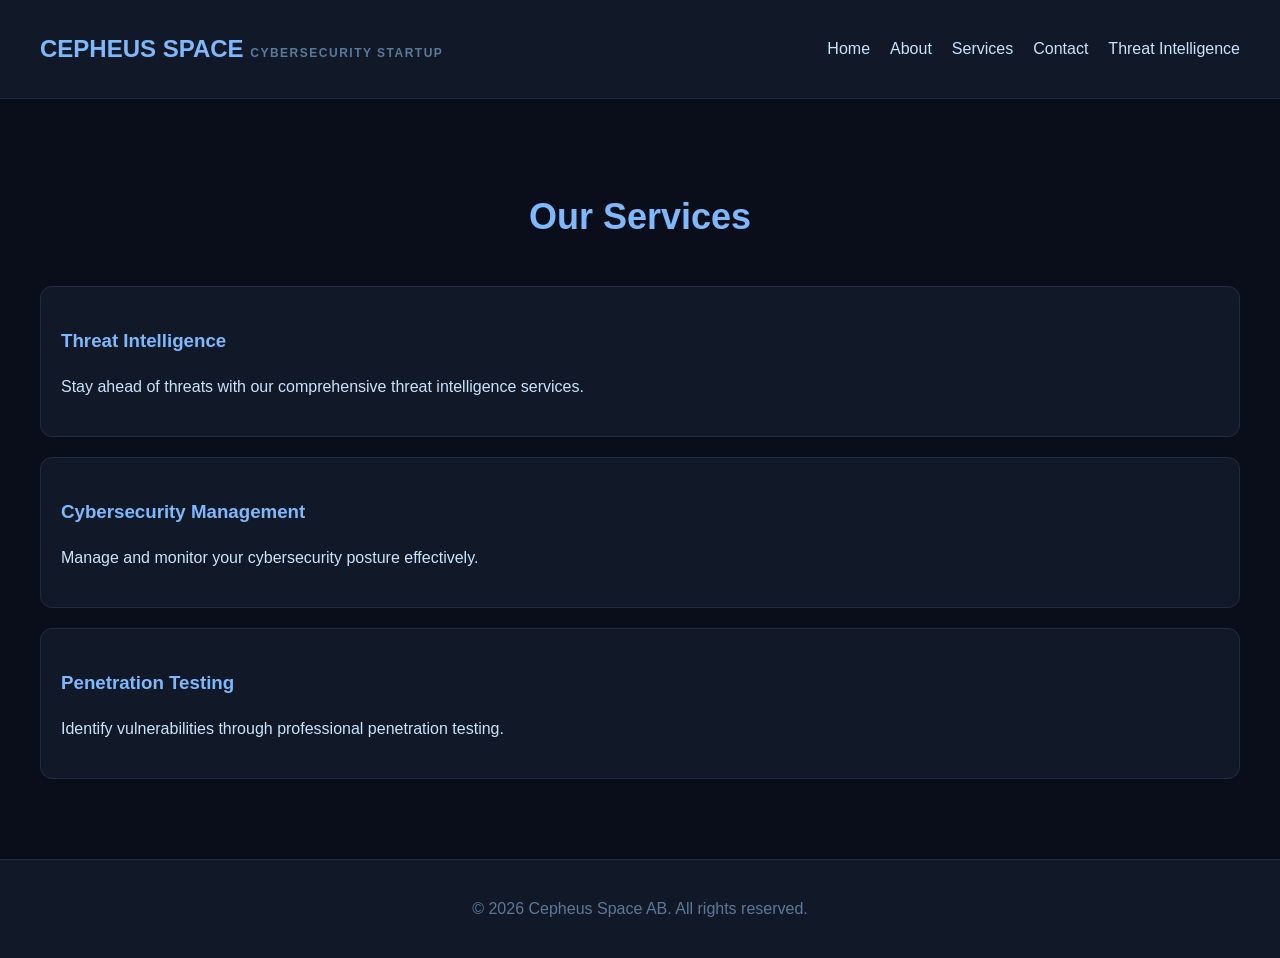
==== services.html @ 0052dcc8 "Add full site: threat intel dashboard, all pages, assets, and nav fixes - Convert threat-intelligenc" ====
<!DOCTYPE html>
<html lang="en">
<head>
  <meta charset="UTF-8">
  <meta name="viewport" content="width=device-width, initial-scale=1.0">
  <title>Services - Cepheus Space</title>
  <link rel="stylesheet" href="css/style.css">
</head>
<body>
  <header>
    <nav class="container">
      <div class="logo">
        CEPHEUS SPACE
        <span>Cybersecurity Startup</span>
      </div>
      <ul>
        <li><a href="index.html">Home</a></li>
        <li><a href="about.html">About</a></li>
        <li><a href="services.html">Services</a></li>
        <li><a href="contact.html">Contact</a></li>
        <li><a href="threat-intelligence.html">Threat Intelligence</a></li>
      </ul>
    </nav>
  </header>

  <section class="section">
    <div class="container">
      <h2>Our Services</h2>
      <div class="card">
        <h3>Threat Intelligence</h3>
        <p>Stay ahead of threats with our comprehensive threat intelligence services.</p>
      </div>
      <div class="card">
        <h3>Cybersecurity Management</h3>
        <p>Manage and monitor your cybersecurity posture effectively.</p>
      </div>
      <div class="card">
        <h3>Penetration Testing</h3>
        <p>Identify vulnerabilities through professional penetration testing.</p>
      </div>
    </div>
  </section>

  <footer>
    <div class="container">
      <p>&copy; 2026 Cepheus Space AB. All rights reserved.</p>
    </div>
  </footer>
</body>
</html>
---- css/style.css ----
/* Base styles for Cepheus Space website */
body {
  font-family: 'Inter', 'Segoe UI', sans-serif;
  background: #0a0e1a;
  color: #c9e4ff;
  margin: 0;
  padding: 0;
  line-height: 1.6;
}

.container {
  max-width: 1200px;
  margin: 0 auto;
  padding: 0 20px;
}

header {
  background: #111827;
  border-bottom: 1px solid #1e2d44;
  padding: 20px 0;
}

nav {
  display: flex;
  justify-content: space-between;
  align-items: center;
}

.logo {
  font-size: 24px;
  font-weight: 700;
  color: #7eb8ff;
}

.logo span {
  font-size: 12px;
  color: #5a7a9a;
  text-transform: uppercase;
  letter-spacing: 1.5px;
}

nav ul {
  list-style: none;
  display: flex;
  gap: 20px;
}

nav a {
  color: #c9e4ff;
  text-decoration: none;
  transition: color 0.3s;
}

nav a:hover {
  color: #7eb8ff;
}

.hero {
  text-align: center;
  padding: 100px 0;
  background: url('images/space-bg.jpg') no-repeat center center/cover;
}

.hero h1 {
  font-size: 48px;
  margin-bottom: 20px;
}

.hero p {
  font-size: 20px;
  margin-bottom: 30px;
}

.btn {
  background: #1d4ed8;
  color: #fff;
  padding: 10px 20px;
  border: none;
  border-radius: 5px;
  cursor: pointer;
  text-decoration: none;
  display: inline-block;
}

.btn:hover {
  background: #1e40af;
}

.section {
  padding: 60px 0;
}

.section h2 {
  text-align: center;
  font-size: 36px;
  margin-bottom: 40px;
  color: #7eb8ff;
}

.card {
  background: #111827;
  border: 1px solid #1e2d44;
  border-radius: 12px;
  padding: 20px;
  margin-bottom: 20px;
}

.card h3 {
  color: #7eb8ff;
}

footer {
  background: #111827;
  text-align: center;
  padding: 20px 0;
  border-top: 1px solid #1e2d44;
}

footer p {
  color: #5a7a9a;
}
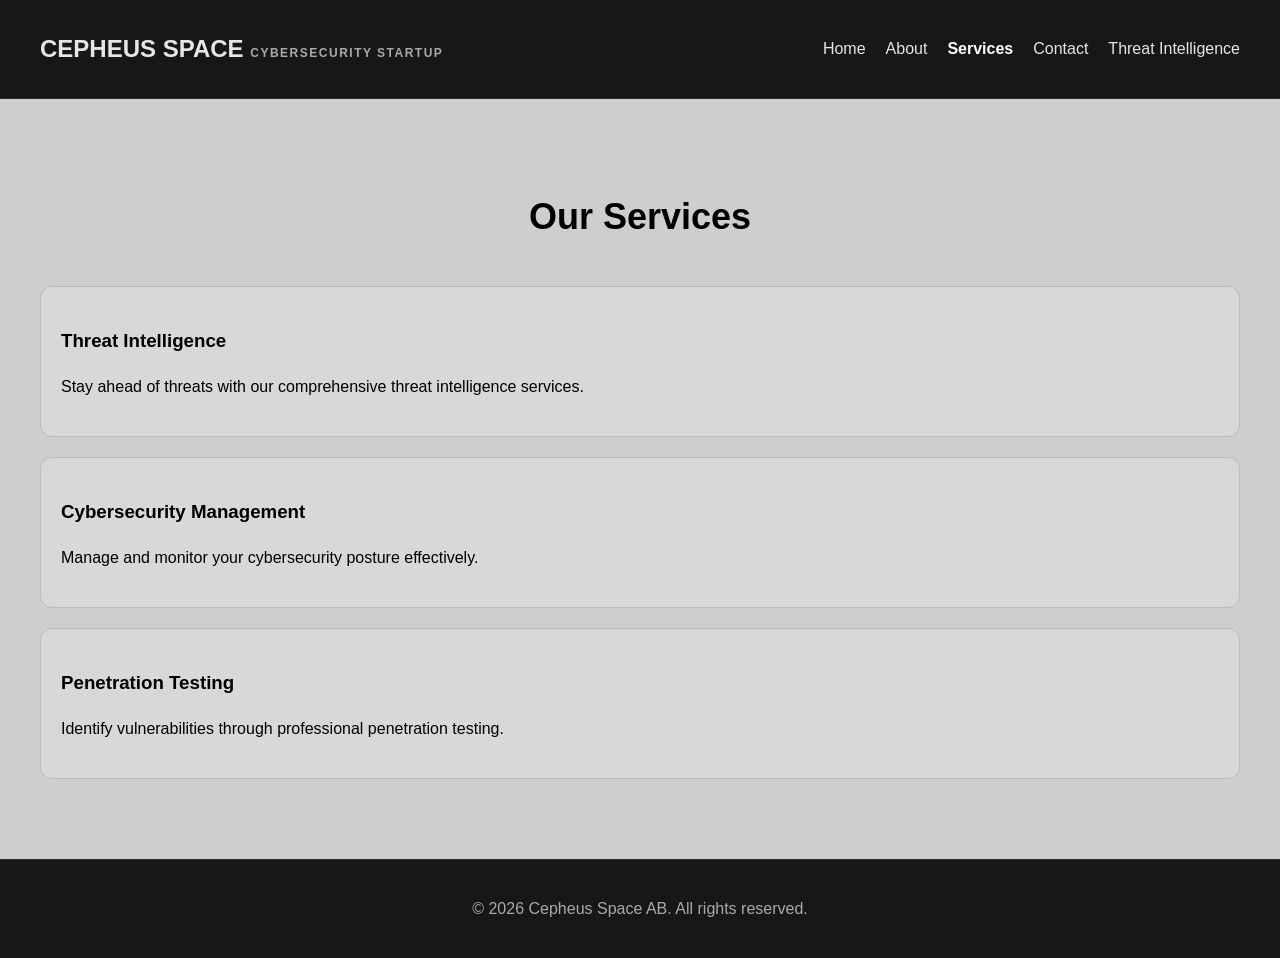
==== commit 953ea0ad: "Highlight active link for Services page" ====
--- a/services.html
+++ b/services.html
@@ -16,7 +16,7 @@
       <ul>
         <li><a href="index.html">Home</a></li>
         <li><a href="about.html">About</a></li>
-        <li><a href="services.html">Services</a></li>
+        <li><a href="services.html" class="active">Services</a></li>
         <li><a href="contact.html">Contact</a></li>
         <li><a href="threat-intelligence.html">Threat Intelligence</a></li>
       </ul>
@@ -47,4 +47,4 @@
     </div>
   </footer>
 </body>
-</html>+</html>
--- a/css/style.css
+++ b/css/style.css
@@ -1,8 +1,8 @@
 /* Base styles for Cepheus Space website */
 body {
   font-family: 'Inter', 'Segoe UI', sans-serif;
-  background: #0a0e1a;
-  color: #c9e4ff;
+  background: #CECECE;
+  color: #000000;
   margin: 0;
   padding: 0;
   line-height: 1.6;
@@ -15,8 +15,8 @@
 }
 
 header {
-  background: #111827;
-  border-bottom: 1px solid #1e2d44;
+  background: #161719;
+  border-bottom: 1px solid #2a2a2a;
   padding: 20px 0;
 }
 
@@ -29,12 +29,12 @@
 .logo {
   font-size: 24px;
   font-weight: 700;
-  color: #7eb8ff;
+  color: #E6E6E6;
 }
 
 .logo span {
   font-size: 12px;
-  color: #5a7a9a;
+  color: #aaaaaa;
   text-transform: uppercase;
   letter-spacing: 1.5px;
 }
@@ -46,13 +46,18 @@
 }
 
 nav a {
-  color: #c9e4ff;
+  color: #E6E6E6;
   text-decoration: none;
   transition: color 0.3s;
 }
 
 nav a:hover {
-  color: #7eb8ff;
+  color: #ffffff;
+}
+
+nav a.active {
+  color: #ffffff;
+  font-weight: 600;
 }
 
 .hero {
@@ -64,18 +69,20 @@
 .hero h1 {
   font-size: 48px;
   margin-bottom: 20px;
+  color: #E6E6E6;
 }
 
 .hero p {
   font-size: 20px;
   margin-bottom: 30px;
+  color: #E6E6E6;
 }
 
 .btn {
-  background: #1d4ed8;
-  color: #fff;
+  background: #161719;
+  color: #E6E6E6;
   padding: 10px 20px;
-  border: none;
+  border: 1px solid #E6E6E6;
   border-radius: 5px;
   cursor: pointer;
   text-decoration: none;
@@ -83,39 +90,40 @@
 }
 
 .btn:hover {
-  background: #1e40af;
+  background: #2a2a2a;
 }
 
 .section {
   padding: 60px 0;
+  background: #CECECE;
 }
 
 .section h2 {
   text-align: center;
   font-size: 36px;
   margin-bottom: 40px;
-  color: #7eb8ff;
+  color: #000000;
 }
 
 .card {
-  background: #111827;
-  border: 1px solid #1e2d44;
+  background: #D8D8D8;
+  border: 1px solid #bbbbbb;
   border-radius: 12px;
   padding: 20px;
   margin-bottom: 20px;
 }
 
 .card h3 {
-  color: #7eb8ff;
+  color: #000000;
 }
 
 footer {
-  background: #111827;
+  background: #161719;
   text-align: center;
   padding: 20px 0;
-  border-top: 1px solid #1e2d44;
+  border-top: 1px solid #2a2a2a;
 }
 
 footer p {
-  color: #5a7a9a;
-}+  color: #aaaaaa;
+}
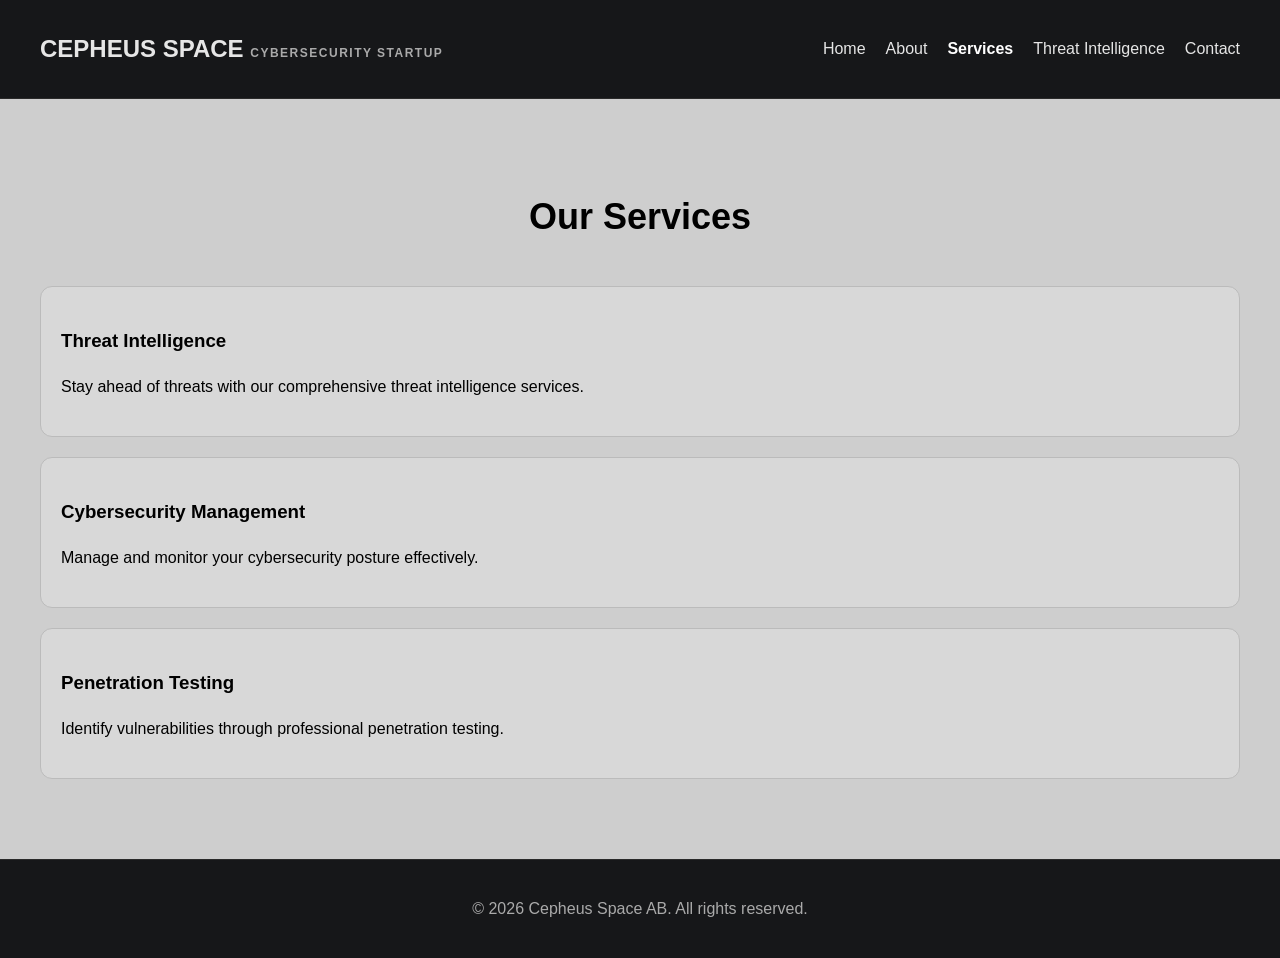
==== commit dfa68aaa: "Fix navbar button order: move Threat Intelligence before Contact Reorder nav links so Threat Intelli" ====
--- a/services.html
+++ b/services.html
@@ -17,8 +17,8 @@
         <li><a href="index.html">Home</a></li>
         <li><a href="about.html">About</a></li>
         <li><a href="services.html" class="active">Services</a></li>
+        <li><a href="threat-intelligence.html">Threat Intelligence</a></li>
         <li><a href="contact.html">Contact</a></li>
-        <li><a href="threat-intelligence.html">Threat Intelligence</a></li>
       </ul>
     </nav>
   </header>
